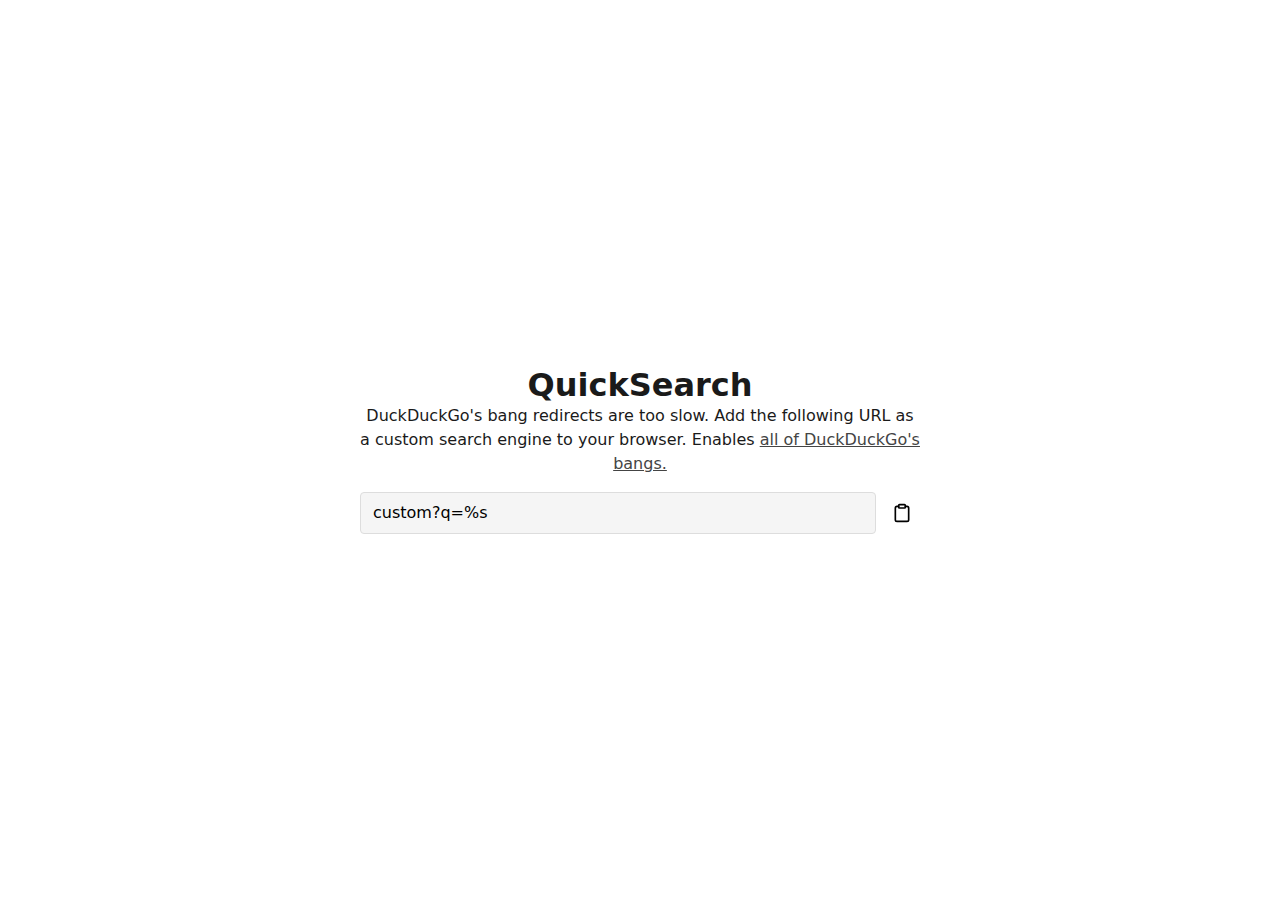
==== index.html @ b9cd5e46 "init" ====
<!doctype html>
<html lang="en">

<head>
  <meta charset="UTF-8" />
  <meta name="viewport" content="width=device-width, initial-scale=1.0" />
  <title>QuickSearch</title>
  <meta name="description" content="A better default search engine (with bangs!)" />
  <link rel="stylesheet" href="./src/global.css" />
  <link rel="search" type="application/opensearchdescription+xml" title="Quick Search" href="/opensearch.xml">
</head>

<body style="background-color: transparent">
  <div id="app"></div>
  <script type="text/javascript" src="./src/bang.js"></script>
  <script type="text/javascript" src="./src/custom_bang.js"></script>
  <script type="text/javascript" src="./src/main.js"></script>
</body>

</html>
---- src/global.css ----
/* @import url("https://fonts.googleapis.com/css2?family=Inter:wght@400;500;600;700&display=swap"); */

/* Font fallback that closely matches Inter metrics */
@font-face {
  font-family: "Inter Fallback";
  size-adjust: 107%;
  ascent-override: 90%;
  src: local("Arial");
}

:root {
  font-family:
    Inter,
    "Inter Fallback",
    system-ui,
    -apple-system,
    BlinkMacSystemFont,
    "Segoe UI",
    Roboto,
    Oxygen,
    Ubuntu,
    Cantarell,
    "Open Sans",
    "Helvetica Neue",
    sans-serif;
  font-synthesis: none;
  text-rendering: optimizeLegibility;
  -webkit-font-smoothing: antialiased;
  -moz-osx-font-smoothing: grayscale;
}

* {
  margin: 0;
  padding: 0;
  box-sizing: border-box;
}

html,
body {
  height: 100%;
  width: 100%;
}

body {
  line-height: 1.5;
  font-weight: 400;
  font-size: 16px;
  color: #1a1a1a;
}

h1,
h2,
h3,
h4,
h5,
h6 {
  font-weight: 600;
  line-height: 1.2;
}

a {
  color: #444444;
}
a:hover {
  color: #888888;
}

button {
  font: inherit;
  border: none;
  background: none;
  cursor: pointer;
}

input,
textarea {
  font: inherit;
}

/* Add these new styles */
.url-container {
  display: flex;
  align-items: center;
  gap: 8px;
  margin-top: 16px;
}

/* Add this new style */
.content-container {
  max-width: 36rem;
  text-align: center;
  padding: 0 8px;
}

/* Update url-input width to be 100% since container will control max width */
.url-input {
  padding: 8px 12px;
  border: 1px solid #ddd;
  border-radius: 4px;
  width: 100%;
  background: #f5f5f5;
}

.copy-button {
  padding: 8px;
  color: #666;
  border-radius: 4px;
  transition: all 0.2s;
  display: flex;
  align-items: center;
  justify-content: center;
}

.copy-button:hover {
  background: #f0f0f0;
}

.copy-button:active {
  background: #e5e5e5;
}

.copy-button img {
  width: 20px;
  height: 20px;
}

.copy-button.copied {
  background: #28a745;
}

/* Add footer styles */
.footer {
  position: fixed;
  bottom: 16px;
  left: 0;
  right: 0;
  text-align: center;
  font-size: 14px;
  color: #666;
}

.footer a {
  color: #666;
  text-decoration: none;
  font-weight: 500;
}

.footer a:hover {
  color: #333;
}
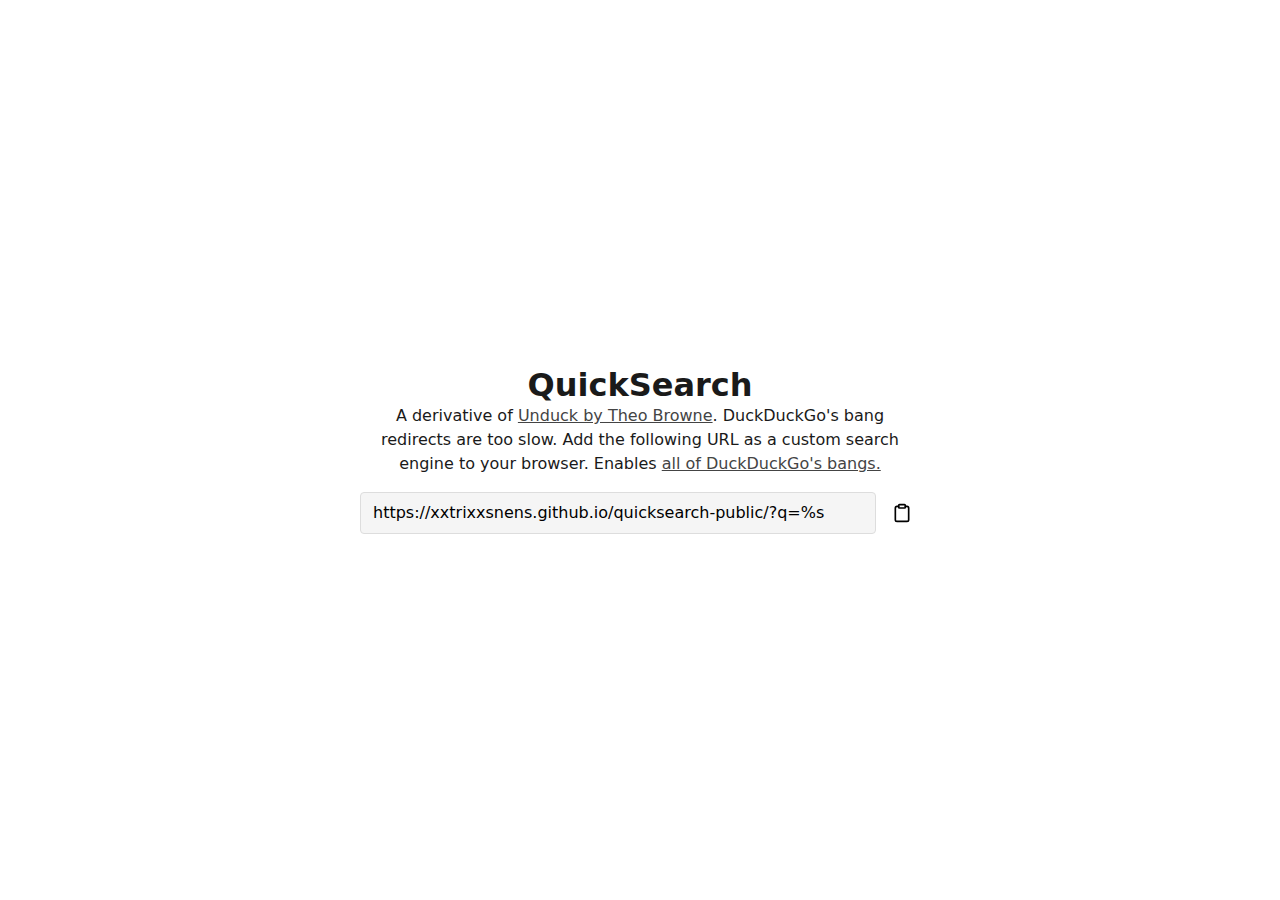
==== commit a9542fe1: "fix: test framework & wip;" ====
--- a/index.html
+++ b/index.html
@@ -4,17 +4,19 @@
 <head>
   <meta charset="UTF-8" />
   <meta name="viewport" content="width=device-width, initial-scale=1.0" />
+  <meta http-equiv="Cache-Control" content="max-age=31536000, immutable">
   <title>QuickSearch</title>
   <meta name="description" content="A better default search engine (with bangs!)" />
-  <link rel="stylesheet" href="./src/global.css" />
-  <link rel="search" type="application/opensearchdescription+xml" title="Quick Search" href="/opensearch.xml">
+  <link rel="icon" type="image/svg+xml"
+    href="https://raw.githubusercontent.com/xxtrixxsnens/quicksearch-public/refs/heads/main/public/favicon.svg">
+  <link rel="stylesheet" href="src/css/global.css" />
+  <link rel="search" type="application/opensearchdescription+xml" title="Quick Search"
+    href="https://raw.githubusercontent.com/xxtrixxsnens/quicksearch-public/refs/heads/main/opensearch.xml">
 </head>
 
 <body style="background-color: transparent">
   <div id="app"></div>
-  <script type="text/javascript" src="./src/bang.js"></script>
-  <script type="text/javascript" src="./src/custom_bang.js"></script>
-  <script type="text/javascript" src="./src/main.js"></script>
+  <script type="module" src="src/js/main.js"></script>
 </body>
 
 </html>--- a/src/css/global.css
+++ b/src/css/global.css
@@ -0,0 +1,151 @@
+/* @import url("https://fonts.googleapis.com/css2?family=Inter:wght@400;500;600;700&display=swap"); */
+
+/* Font fallback that closely matches Inter metrics */
+@font-face {
+  font-family: "Inter Fallback";
+  size-adjust: 107%;
+  ascent-override: 90%;
+  src: local("Arial");
+}
+
+:root {
+  font-family:
+    Inter,
+    "Inter Fallback",
+    system-ui,
+    -apple-system,
+    BlinkMacSystemFont,
+    "Segoe UI",
+    Roboto,
+    Oxygen,
+    Ubuntu,
+    Cantarell,
+    "Open Sans",
+    "Helvetica Neue",
+    sans-serif;
+  font-synthesis: none;
+  text-rendering: optimizeLegibility;
+  -webkit-font-smoothing: antialiased;
+  -moz-osx-font-smoothing: grayscale;
+}
+
+* {
+  margin: 0;
+  padding: 0;
+  box-sizing: border-box;
+}
+
+html,
+body {
+  height: 100%;
+  width: 100%;
+}
+
+body {
+  line-height: 1.5;
+  font-weight: 400;
+  font-size: 16px;
+  color: #1a1a1a;
+}
+
+h1,
+h2,
+h3,
+h4,
+h5,
+h6 {
+  font-weight: 600;
+  line-height: 1.2;
+}
+
+a {
+  color: #444444;
+}
+
+a:hover {
+  color: #888888;
+}
+
+button {
+  font: inherit;
+  border: none;
+  background: none;
+  cursor: pointer;
+}
+
+input,
+textarea {
+  font: inherit;
+}
+
+/* Add these new styles */
+.url-container {
+  display: flex;
+  align-items: center;
+  gap: 8px;
+  margin-top: 16px;
+}
+
+/* Add this new style */
+.content-container {
+  max-width: 36rem;
+  text-align: center;
+  padding: 0 8px;
+}
+
+/* Update url-input width to be 100% since container will control max width */
+.url-input {
+  padding: 8px 12px;
+  border: 1px solid #ddd;
+  border-radius: 4px;
+  width: 100%;
+  background: #f5f5f5;
+}
+
+.copy-button {
+  padding: 8px;
+  color: #666;
+  border-radius: 4px;
+  transition: all 0.2s;
+  display: flex;
+  align-items: center;
+  justify-content: center;
+}
+
+.copy-button:hover {
+  background: #f0f0f0;
+}
+
+.copy-button:active {
+  background: #e5e5e5;
+}
+
+.copy-button img {
+  width: 20px;
+  height: 20px;
+}
+
+.copy-button.copied {
+  background: #28a745;
+}
+
+/* Add footer styles */
+.footer {
+  position: fixed;
+  bottom: 16px;
+  left: 0;
+  right: 0;
+  text-align: center;
+  font-size: 14px;
+  color: #666;
+}
+
+.footer a {
+  color: #666;
+  text-decoration: none;
+  font-weight: 500;
+}
+
+.footer a:hover {
+  color: #333;
+}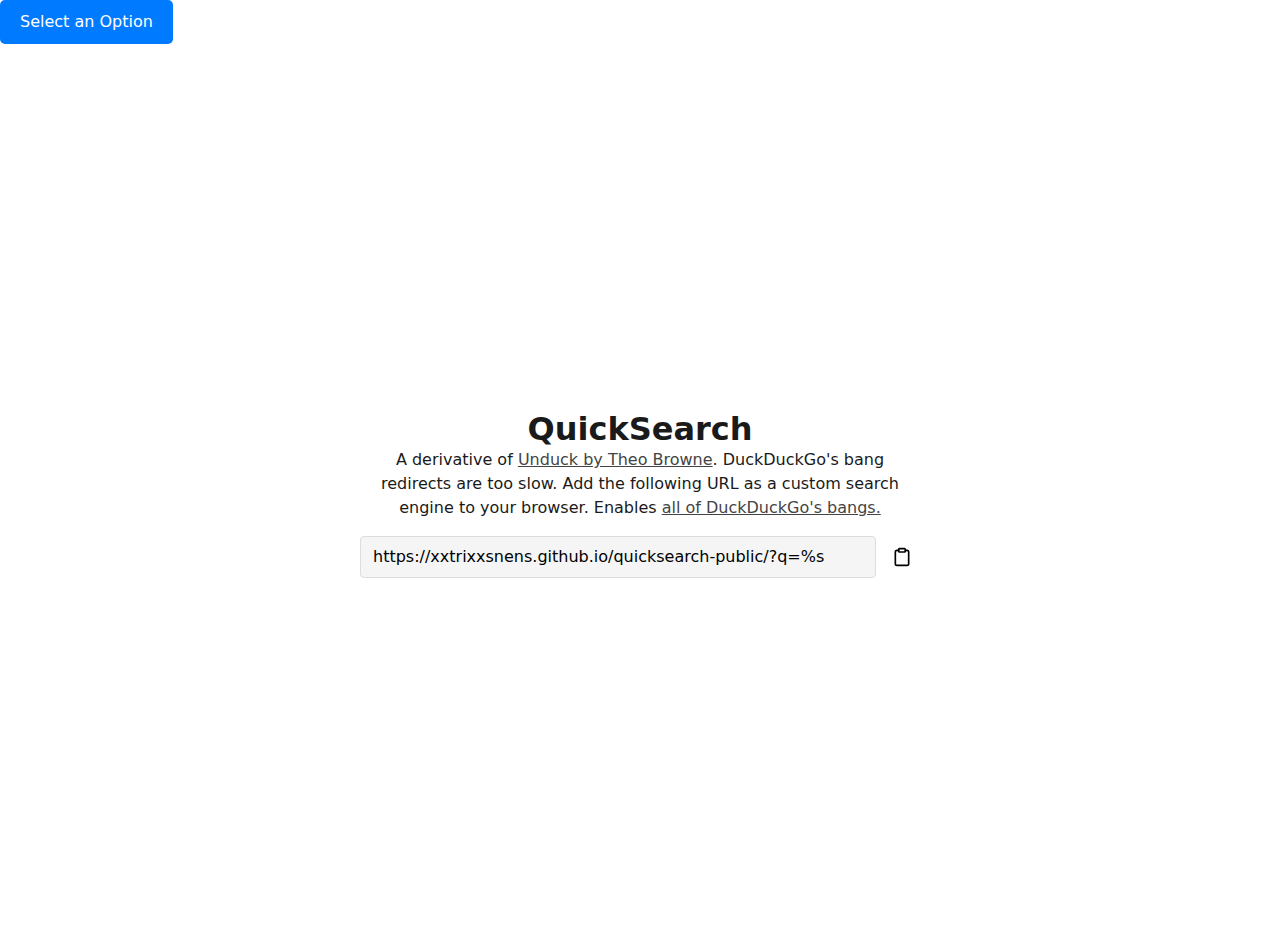
==== commit 52f4e39b: "wip:" ====
--- a/index.html
+++ b/index.html
@@ -15,8 +15,17 @@
 </head>
 
 <body style="background-color: transparent">
+  <div class="dropdown">
+    Select an Option
+    <div class="dropdown-options">
+      <div class="option" onclick="() => window.href='src/html/add.html'">Add bang</div>
+    </div>
+  </div>
   <div id="app"></div>
   <script type="module" src="src/js/main.js"></script>
+  <script type="module">
+    import { generateBangForm } from '/src/js/bang/sea/mod_custom_bangs.js';
+  </script>
 </body>
 
 </html>--- a/src/css/global.css
+++ b/src/css/global.css
@@ -148,4 +148,55 @@
 
 .footer a:hover {
   color: #333;
+}
+
+/* DROPDOWN */
+.dropdown {
+  position: relative;
+  display: inline-block;
+  padding: 10px 20px;
+  background-color: #007bff;
+  color: white;
+  border-radius: 5px;
+  cursor: pointer;
+  text-align: center;
+}
+
+/* Hide options initially */
+.dropdown-options {
+  display: none;
+  position: absolute;
+  top: 100%;
+  left: 0;
+  background: white;
+  border: 1px solid #ccc;
+  box-shadow: 2px 2px 10px rgba(0, 0, 0, 0.1);
+  border-radius: 5px;
+  width: 150px;
+  z-index: 1000;
+}
+
+/* Show options on hover */
+.dropdown:hover .dropdown-options {
+  display: block;
+}
+
+/* Option styles */
+.option {
+  padding: 10px;
+  cursor: pointer;
+  border-bottom: 1px solid #ddd;
+  text-align: center;
+  background: white;
+}
+
+/* Remove border from last option */
+.option:last-child {
+  border-bottom: none;
+}
+
+/* Hover effect on options */
+.option:hover {
+  background: #007bff;
+  color: white;
 }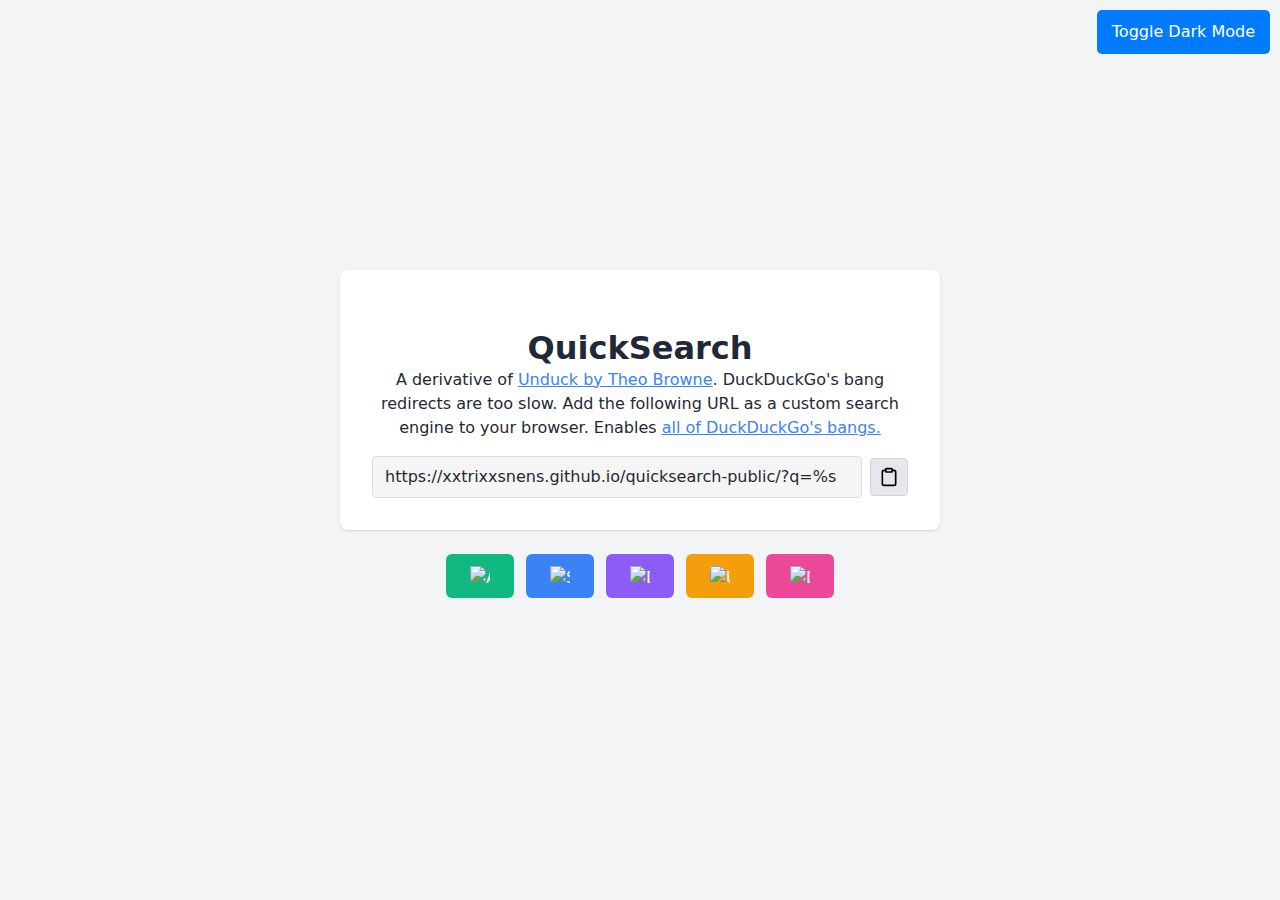
==== commit f59312c7: "feat: customize bangs;" ====
--- a/index.html
+++ b/index.html
@@ -12,20 +12,43 @@
   <link rel="stylesheet" href="src/css/global.css" />
   <link rel="search" type="application/opensearchdescription+xml" title="Quick Search"
     href="https://raw.githubusercontent.com/xxtrixxsnens/quicksearch-public/refs/heads/main/opensearch.xml">
+  <base href="https://xxtrixxsnens.github.io/quicksearch-public/">
 </head>
 
-<body style="background-color: transparent">
-  <div class="dropdown">
-    Select an Option
-    <div class="dropdown-options">
-      <div class="option" onclick="() => window.href='src/html/add.html'">Add bang</div>
-    </div>
-  </div>
+<body>
+  <script>
+    const body = document.body;
+    const bool = localStorage.getItem('darkMode') === 'enabled';
+    if (bool) {
+      body.classList.add('dark-mode');
+    }
+  </script>
+  <button id="darkModeToggle">Toggle Dark Mode</button>
   <div id="app"></div>
+  <script>
+    document.addEventListener('DOMContentLoaded', () => {
+      const darkModeToggle = document.getElementById('darkModeToggle');
+      const body = document.body;
+
+      // Check for saved dark mode preference
+      const isDarkMode = localStorage.getItem('darkMode') === 'enabled';
+      if (isDarkMode) {
+        body.classList.add('dark-mode');
+      }
+
+      // Toggle dark mode on button click
+      darkModeToggle.addEventListener('click', () => {
+        body.classList.toggle('dark-mode');
+
+        // Save dark mode preference to localStorage
+        if (body.classList.contains('dark-mode')) {
+          localStorage.setItem('darkMode', 'enabled');
+        } else {
+          localStorage.setItem('darkMode', 'disabled');
+        }
+      });
+    });</script>
   <script type="module" src="src/js/main.js"></script>
-  <script type="module">
-    import { generateBangForm } from '/src/js/bang/sea/mod_custom_bangs.js';
-  </script>
 </body>
 
 </html>--- a/src/css/global.css
+++ b/src/css/global.css
@@ -1,3 +1,5 @@
+/* global.css */
+
 /* @import url("https://fonts.googleapis.com/css2?family=Inter:wght@400;500;600;700&display=swap"); */
 
 /* Font fallback that closely matches Inter metrics */
@@ -9,6 +11,53 @@
 }
 
 :root {
+  --bg-color: #f3f4f6;
+  --text-color: #1f2937;
+  --card-bg: white;
+  --input-bg: #f5f5f5;
+  --input-border: #ddd;
+  --button-hover: #d1d5db;
+  --link-color: #3b82f6;
+  --link-hover: #2563eb;
+  --footer-color: #6b7280;
+  --paragraph-color: #333;
+  /* Added for paragraph text */
+}
+
+/* Dark mode overrides */
+.dark-mode {
+  --bg-color: #111827;
+  --text-color: #d1d5db;
+  --card-bg: #1f2937;
+  --input-bg: #374151;
+  --input-border: #4b5563;
+  --button-hover: #374151;
+  --link-color: #93c5fd;
+  --link-hover: #60a5fa;
+  --footer-color: #9ca3af;
+  --paragraph-color: #9ca3af;
+  /* Dark mode paragraph text */
+}
+
+* {
+  margin: 0;
+  padding: 0;
+  box-sizing: border-box;
+}
+
+html,
+body {
+  height: 100%;
+  width: 100%;
+  background-color: var(--bg-color);
+  color: var(--text-color);
+  transition: background-color 0.3s, color 0.3s;
+}
+
+body {
+  line-height: 1.5;
+  font-weight: 400;
+  font-size: 16px;
   font-family:
     Inter,
     "Inter Fallback",
@@ -29,25 +78,6 @@
   -moz-osx-font-smoothing: grayscale;
 }
 
-* {
-  margin: 0;
-  padding: 0;
-  box-sizing: border-box;
-}
-
-html,
-body {
-  height: 100%;
-  width: 100%;
-}
-
-body {
-  line-height: 1.5;
-  font-weight: 400;
-  font-size: 16px;
-  color: #1a1a1a;
-}
-
 h1,
 h2,
 h3,
@@ -59,11 +89,12 @@
 }
 
 a {
-  color: #444444;
+  color: var(--link-color);
+  text-decoration: underline;
 }
 
 a:hover {
-  color: #888888;
+  color: var(--link-hover);
 }
 
 button {
@@ -78,42 +109,50 @@
   font: inherit;
 }
 
-/* Add these new styles */
 .url-container {
   display: flex;
   align-items: center;
   gap: 8px;
   margin-top: 16px;
-}
-
-/* Add this new style */
+  width: 100%;
+  /* Ensure full width on smaller screens */
+}
+
 .content-container {
-  max-width: 36rem;
+  max-width: 600px;
+  width: 100%;
   text-align: center;
-  padding: 0 8px;
-}
-
-/* Update url-input width to be 100% since container will control max width */
+  padding: 2rem;
+  border-radius: 0.5rem;
+  box-shadow: 0 1px 3px 0 rgba(0, 0, 0, 0.1), 0 1px 2px -1px rgba(0, 0, 0, 0.1);
+  background-color: var(--card-bg);
+  transition: background-color 0.3s, color 0.3s;
+}
+
 .url-input {
   padding: 8px 12px;
-  border: 1px solid #ddd;
+  border: 1px solid var(--input-border);
   border-radius: 4px;
   width: 100%;
-  background: #f5f5f5;
+  background: var(--input-bg);
+  transition: background-color 0.3s, border-color 0.3s, color 0.3s;
+  color: var(--text-color);
 }
 
 .copy-button {
   padding: 8px;
-  color: #666;
+  color: #374151;
   border-radius: 4px;
-  transition: all 0.2s;
+  transition: background-color 0.2s;
   display: flex;
   align-items: center;
   justify-content: center;
+  background-color: #e5e7eb;
+  border: 1px solid #d1d5db;
 }
 
 .copy-button:hover {
-  background: #f0f0f0;
+  background-color: var(--button-hover);
 }
 
 .copy-button:active {
@@ -129,19 +168,16 @@
   background: #28a745;
 }
 
-/* Add footer styles */
 .footer {
-  position: fixed;
-  bottom: 16px;
-  left: 0;
-  right: 0;
+  margin-top: 2rem;
+  color: var(--footer-color);
+  font-size: 0.875rem;
   text-align: center;
-  font-size: 14px;
-  color: #666;
+  transition: color 0.3s;
 }
 
 .footer a {
-  color: #666;
+  color: var(--footer-color);
   text-decoration: none;
   font-weight: 500;
 }
@@ -150,53 +186,231 @@
   color: #333;
 }
 
-/* DROPDOWN */
-.dropdown {
-  position: relative;
-  display: inline-block;
-  padding: 10px 20px;
+.button-group {
+  display: flex;
+  flex-wrap: wrap;
+  /* Allow buttons to wrap on smaller screens */
+  justify-content: center;
+  /* Center buttons horizontally */
+  gap: 0.75rem;
+  margin-top: 1.5rem;
+}
+
+.button {
+  padding: 0.75rem 1.5rem;
+  border-radius: 0.375rem;
+  font-weight: 500;
+  cursor: pointer;
+  display: inline-flex;
+  align-items: center;
+  gap: 0.5rem;
+  white-space: nowrap;
+  /* Prevent text wrapping inside buttons */
+}
+
+.add-button {
+  background-color: #10b981;
+  color: white;
+}
+
+.add-button:hover {
+  background-color: #059669;
+}
+
+.show-button {
+  background-color: #3b82f6;
+  color: white;
+}
+
+.show-button:hover {
+  background-color: #2563eb;
+}
+
+.default-button {
+  background-color: #8b5cf6;
+  color: white;
+}
+
+.default-button:hover {
+  background-color: #7e22ce;
+}
+
+.upload-button {
+  background-color: #f59e0b;
+  color: white;
+}
+
+.upload-button:hover {
+  background-color: #d97706;
+}
+
+.download-button {
+  background-color: #ec4899;
+  color: white;
+}
+
+.download-button:hover {
+  background-color: #db2777;
+}
+
+.icon {
+  width: 1.25rem;
+  height: 1.25rem;
+}
+
+/* form.css */
+/* Form Style for the add page*/
+
+form {
+  display: flex;
+  flex-direction: column;
+  gap: 15px;
+}
+
+input {
+  padding: 10px;
+  border: 1px solid var(--input-border);
+  /* Use variable */
+  border-radius: 4px;
+  font-size: 16px;
+  background-color: var(--input-bg);
+  /* Use variable */
+  color: var(--text-color);
+  /* Use variable */
+  transition: background-color 0.3s, border-color 0.3s, color 0.3s;
+  /* Smooth transitions */
+}
+
+.input-required {
+  border: 2px solid #007bff;
+  background-color: #e6f7ff;
+}
+
+.input-required:focus {
+  border-color: #0056b3;
+  background-color: #d0ebff;
+}
+
+.input-optional {
+  border: 2px solid #28a745;
+  background-color: #e9fbe6;
+}
+
+.input-optional:focus {
+  border-color: #1e7e34;
+  background-color: #d4f5d0;
+}
+
+button.button-form,
+.custom-form-submit {
+  padding: 10px;
   background-color: #007bff;
-  color: white;
+  color: #fff;
+  border: none;
+  border-radius: 4px;
+  font-size: 16px;
+  cursor: pointer;
+  transition: background-color 0.3s;
+}
+
+button.button-form:hover,
+.custom-form-submit:hover {
+  background-color: #0056b3;
+}
+
+button.button-form:focus,
+.custom-form-submit:focus {
+  outline: none;
+  box-shadow: 0 0 5px #0078d7;
+}
+
+.custom-paragraph {
+  font-family: Georgia, serif;
+  font-size: 16px;
+  line-height: 1.6;
+  color: var(--paragraph-color);
+  /* Use variable */
+  margin: 2% 0;
+  padding: 2%;
+  border-left: 1% solid #0078d7;
+  text-align: left;
+  transition: color 0.3s;
+  /* Smooth transition */
+}
+
+h1 {
+  margin-top: 5%;
+}
+
+/* Dark mode toggle button */
+#darkModeToggle {
+  position: absolute;
+  /* Position it absolutely */
+  top: 10px;
+  /* Adjust top position as needed */
+  right: 10px;
+  /* Adjust right position as needed */
+  padding: 10px 15px;
+  background-color: #007bff;
+  color: white;
+  border: none;
   border-radius: 5px;
   cursor: pointer;
-  text-align: center;
-}
-
-/* Hide options initially */
-.dropdown-options {
-  display: none;
-  position: absolute;
-  top: 100%;
-  left: 0;
-  background: white;
-  border: 1px solid #ccc;
-  box-shadow: 2px 2px 10px rgba(0, 0, 0, 0.1);
+  transition: background-color 0.3s ease;
+  z-index: 1000;
+  /* Ensure it's above other elements */
+}
+
+#darkModeToggle:hover {
+  background-color: #005a9e;
+}
+
+#darkModeToggle:focus {
+  outline: none;
+  box-shadow: 0 0 5px #0078d7;
+}
+
+#toggle {
+  background-color: #0078d7;
+  color: white;
+  font-family: Arial, sans-serif;
+  font-size: 14px;
+  padding: 10px 20px;
+  border: none;
   border-radius: 5px;
-  width: 150px;
-  z-index: 1000;
-}
-
-/* Show options on hover */
-.dropdown:hover .dropdown-options {
-  display: block;
-}
-
-/* Option styles */
-.option {
-  padding: 10px;
   cursor: pointer;
-  border-bottom: 1px solid #ddd;
-  text-align: center;
-  background: white;
-}
-
-/* Remove border from last option */
-.option:last-child {
-  border-bottom: none;
-}
-
-/* Hover effect on options */
-.option:hover {
-  background: #007bff;
-  color: white;
+  transition: background-color 0.3s ease;
+}
+
+#toggle:hover {
+  background-color: #005a9e;
+}
+
+#toggle:focus {
+  outline: none;
+  box-shadow: 0 0 5px #0078d7;
+}
+
+/* Add.css */
+#add {
+  display: flex;
+  flex-direction: column;
+  align-items: center;
+  justify-content: center;
+}
+
+#custom-bang {
+  background-color: var(--card-bg);
+  /* Use variable */
+  padding: 2rem;
+  border-radius: 0.5rem;
+  box-shadow: 0 1px 3px 0 rgba(0, 0, 0, 0.1), 0 1px 2px -1px rgba(0, 0, 0, 0.1);
+  width: 100%;
+  max-width: 600px;
+  transition: background-color 0.3s, color 0.3s;
+  /* Smooth transitions */
+}
+
+#explain {
+  /* Add styles for explain if needed */
 }